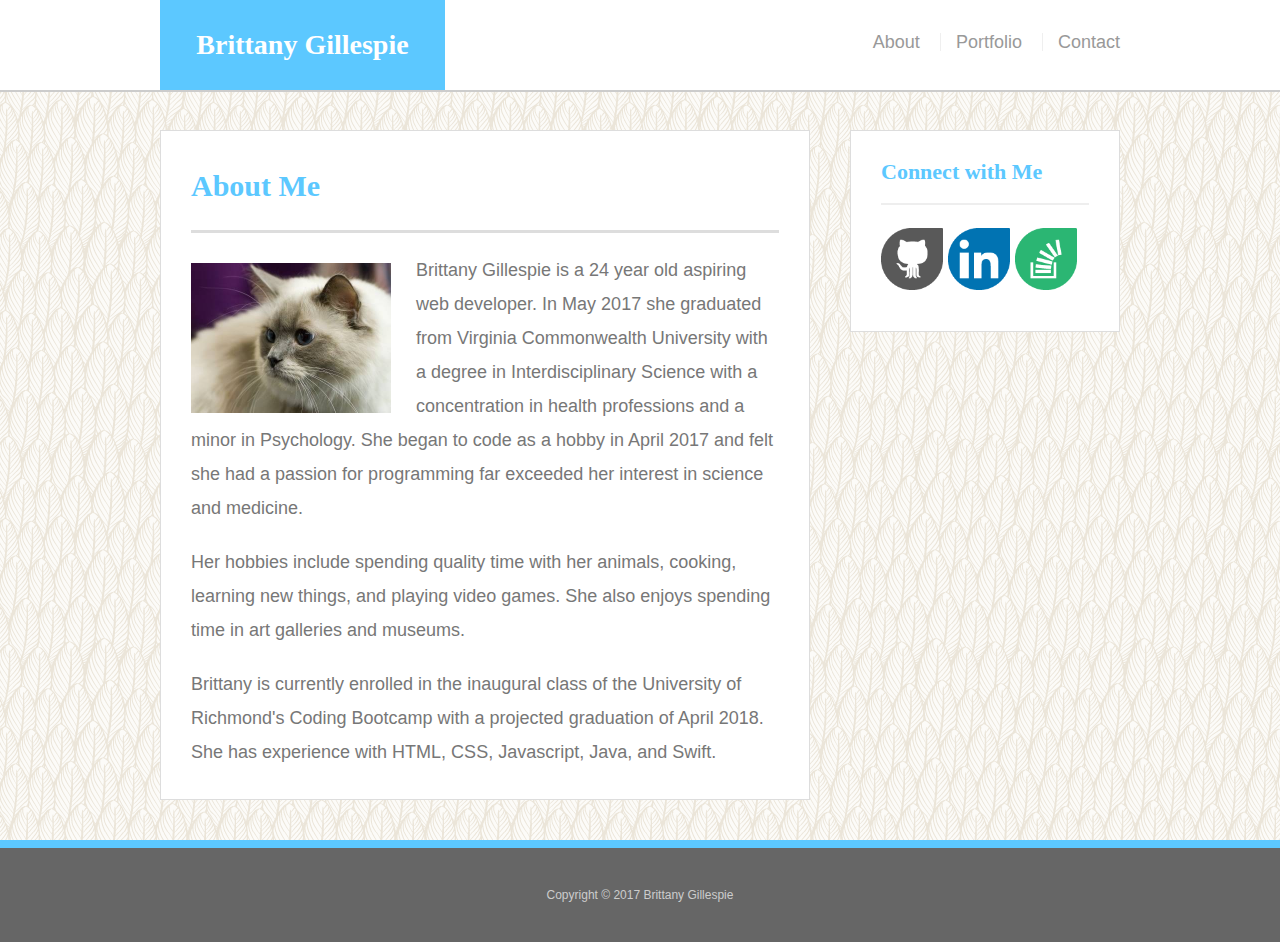
==== index.html @ 6a3278f0 "final" ====
<!doctype html>
<html lang="en-us">

<head>
  <meta charset="UTF-8">
  <title>About | Brittany Gillespie</title>
  <link rel="stylesheet" type="text/css" href="assets/css/reset.css">
  <link rel="stylesheet" type="text/css" href="assets/css/style.css">
</head>

<body>

  <header id="masthead">
    <div class="container">
      <a href="index.html" id="logo">Brittany Gillespie</a>
      <nav>
        <a href="index.html">About</a>
        <a href="portfolio.html">Portfolio</a>
        <a href="contact.html">Contact</a>
      </nav>
    </div>
  </header>

  <div id="main-container" class="container">
    <section class="main-section">
      <h1>About Me</h1>

      <img src="assets/images/cat.jpg" class="auth-image" alt="Your Name">

           <p class="topPara">
            Brittany Gillespie is a 24 year old aspiring web developer. In May 2017 she graduated from Virginia Commonwealth University with a degree in Interdisciplinary Science with a concentration in health professions and a minor in Psychology. She began to code as a hobby in April 2017 and felt she had a passion for programming far exceeded her interest in science and medicine.  
          </p>
          </p>
        
            Her hobbies include spending quality time with her animals, cooking, learning new things, and playing video games. She also enjoys spending time in art galleries and museums.   
          </p>
          <p>
        
            Brittany is currently enrolled in the inaugural class of the University of Richmond's Coding Bootcamp with a projected graduation of April 2018.  She has experience with HTML, CSS, Javascript, Java, and Swift.
          </p>

    </section>

    <section class="sidebar">
      <div id="connect">
        <h2>Connect with Me</h2>

        <a target="_blank" href="https://github.com/gillespiebn"><img src="assets/images/github2-dreamstale35.png" class="social" alt="GitHub" /></a>

        <a target="_blank" href="https://www.linkedin.com/in/gillespiebn/"><img src="assets/images/linkedin-dreamstale45.png" class="social" alt="LinkedIn" /></a>

        <a target="_blank" href="https://stackoverflow.com/users/8539633/brittany-gillespie"><img src="assets/images/overflow-dreamstale53.png" class="social" alt="Stack Overflow" /></a>

      </div>
    </section>
  </div>

  <footer>
    <div class="container">
      Copyright &copy; 2017 Brittany Gillespie
    </div>
  </footer>
</body>

</html>
---- assets/css/style.css ----
/* pretty much everything */

body {
  font-family: Arial, "Helvetica Neue", Helvetica, sans-serif;
  font-size: 18px;
  line-height: 34px;
  color: #777;
  background: url("../images/upfeathers.png");
}

* {
  box-sizing: border-box;
}

/* general */

.container {
  width: 100%;
  max-width: 960px;
  margin: 0 auto;
  clear: both;
}

h1,
h2,
h3,
p {
  margin-bottom: 20px;
}

p:last-child {
  margin-bottom: 0;
}

h1,
h2,
h3 {
  font-family: Georgia, Times, "Times New Roman", serif;
  font-weight: 700;
  color: #5CC8FF;
}

h1 {
  padding-bottom: 20px;
  font-size: 30px;
  line-height: 49px;
  border-bottom: 3px solid #ddd;
}

h2,
h3 {
  font-size: 22px;
}

/* header */

#masthead {
  position: fixed;
  z-index: 99;
  width: 100%;
  margin: 0 0 30px;
  overflow: auto;
  color: #fff;
  background: #fff;
  border-bottom: 2px solid #ccc;
}

#logo {
  float: left;
  width: 285px;
  height: 90px;
  font-family: Georgia, Times, "Times New Roman", serif;
  font-size: 28px;
  font-weight: 600;  line-height: 90px;
  color: #fff;
  text-align: center;
  text-decoration: none;
  background: #5CC8FF;
}

nav {
  float: right;
  margin-top: 25px;
}

nav a {
  display: inline-block;
  padding-left: 15px;
  margin-left: 15px;
  line-height: 18px;
  color: #999;
  text-decoration: none;
  border-left: 1px solid #efefef;
}

nav a:first-child {
  border-left: 0 none;
}

/* footer */

footer {
  padding: 30px 0;
  clear: both;
  font-size: 12px;
  color: #fff;
  color: #ccc;
  text-align: center;
  background: #666;
  border-top: 8px solid #5CC8FF;
}

/* sidebar */

.sidebar {
  float: right;
  width: 100%;
  max-width: 270px;
  padding: 30px;
  margin-bottom: 20px;
  background: #fff;
  border: 1px solid #ddd;
}

h3,
.sidebar h2 {
  padding-bottom: 20px;
  margin-bottom: 15px;
  line-height: 22px;
  border-bottom: 2px solid #eee;
}

.social {
  width: 62px;
  height: 62px;
  margin-top: 8px;
  margin-right: 5px;
}

.social:last-child {
  margin-right: 0;
}

/* main */

#main-container {
  padding-top: 130px;
}

.main-section {
  float: left;
  width: 100%;
  max-width: 650px;
  padding: 30px;
  margin: 0 0 40px;
  background: #fff;
  border: 1px solid #ddd;
}

/* portfolio */

.work {
  position: relative;
  float: left;
  width: 274px;
  margin: 20px 0 25px;
  overflow: auto;
}

.work:nth-child(even) {
  margin-right: 40px;
}

.work img {
  width: 100%;
  border: 0 none;
  opacity: 0.8;
}

.work h3 {
  position: absolute;
  bottom: 20px;
  width: 100%;
  padding: 15px;
  margin-bottom: 0;
  font-weight: 300;
  line-height: 30px;
  color: #fff;
  text-align: center;
  background: #5CC8FF;
  border-bottom: 0;
}

.auth-image {
  float: left;
  width: 200px;
  height: auto;
  margin-top: 10px;
  margin-right: 25px;
}

/* contact */

#contact-form ul {
  margin-bottom: 20px;
}

#contact-form li {
  margin-bottom: 10px;
}

label,
input[type=text],
input[type=email],
textarea {
  display: block;
  width: 100%;
}

input[type=text],
input[type=email],
textarea {
  height: 35px;
  padding: 0 10px;
  font-size: 14px;
  border: 1px solid #ddd;
}

textarea {
  height: 200px;
}

input[type=submit] {
  padding: 10px 30px;
  font-size: 18px;
  color: #fff;
  cursor: pointer;
  background: #5CC8FF;
  border: 0 none;
}

/* Media 980px*/

@media only screen and (max-width: 980px) {
  
  #masthead {
    position: static;
    margin-bottom: 0px;
  }

  #logo {
    margin-left: 70px;
    margin-right: 0px;

  }

  #main-container {
    padding-top: 10px;
    padding-bottom: 10px;
    margin-right: 0px;
    margin-left: 0px;
    padding-left: 80px;
    padding-right: 50px;
  }

  .main-section {
    width: 60%;
    margin-top: 10px;
    margin-right: 0px;
    padding-right: 0px;
  }
  nav a{
    float: left;
  }

  nav {
    margin-right: 70px;
  }

  .sidebar {
    margin-top: 10px;
    margin-left: 0.1%;
    width: 40%;
  }

  .work {
    width: 90%;
    height: 100%;
  }

  .auth-image {
    width: 100%;
    margin: 0px;
    align-content: center;
    padding-left: 15px;
    padding-bottom: 10px;
  }

}



/* Media 768px */

@media only screen and (max-width: 768px) {

  #masthead {
    position: static;
    margin-bottom: 0px;
  }

  #logo {
    margin-left: 20px;
    margin-right: 0px;

  }

  #main-container {
    padding-top: 20px;
    padding-bottom: 20px;
    margin-left: 0px;
    margin-right: 0px;
    padding-left: 20px;
    padding-right: 20px;
    height: 100%;
  }

  #topPara {
      float: none;
      clear: both;
      margin-top: 10px;
  }

  .main-section {
    float: none;
    clear: both;
    width: 100%;
    min-width: 640px;
    max-width: 768px;
    margin-top: 10px;
    margin-right: 0px;
    padding-right: 0px;
  }

  .sidebar {
    width: 100%;
    min-width: 640px;
    max-width: 768px;
    margin-top: 10px;
    margin-right: 0px;
    float: none;
    clear: both;
  }

  nav a{
    float: left;
  }

  nav {
    margin-right: 20px;
  }

  .work {
    width: 90%;
    height: 100%;
  }

  .auth-image {
    width: 95%;
    margin: 0px;
    align-content: center;
    padding-left: 15px;
    padding-right: 15px;
    padding-bottom: 10px;
  }

}

/* Media 640px */

@media only screen and (max-width: 640px) {
  

  #masthead {
    position: static;
    padding: 0px;
    margin-bottom: 0px;
    overflow: auto;
  }

  #logo {
    width: 100%;
    padding:0px; 
    margin: 0px;
    overflow: auto;
    align-content: center;
  }

  #main-container {
    padding-top: 5px;
    padding-bottom: 5px;
    margin-right: 0px;
    margin-left: 0px;
    padding-left: 0px;
    padding-right: 0px;
  }

  .main-section {
    width: 100%;
    max-width: 630px;
    margin-top: 5px;
    margin-right: 0px;
    padding-right: 0px;
  }

  .sidebar {
    margin-top: 5px;
    width: 100%;
    max-width: 630px;
  }



  nav a {
    padding: 5px;
    margin-top: 5px;
    overflow: auto;
    float: none
  }

  nav {
    float: none;
    text-align: center;
  }

  .work {
    width: 90%;
    height: 100%;
  }

  .auth-image {
    width: 90%;
    margin: 0px;
    align-content: center;
    padding-left: 15px;
    padding-bottom: 10px;
  }

}
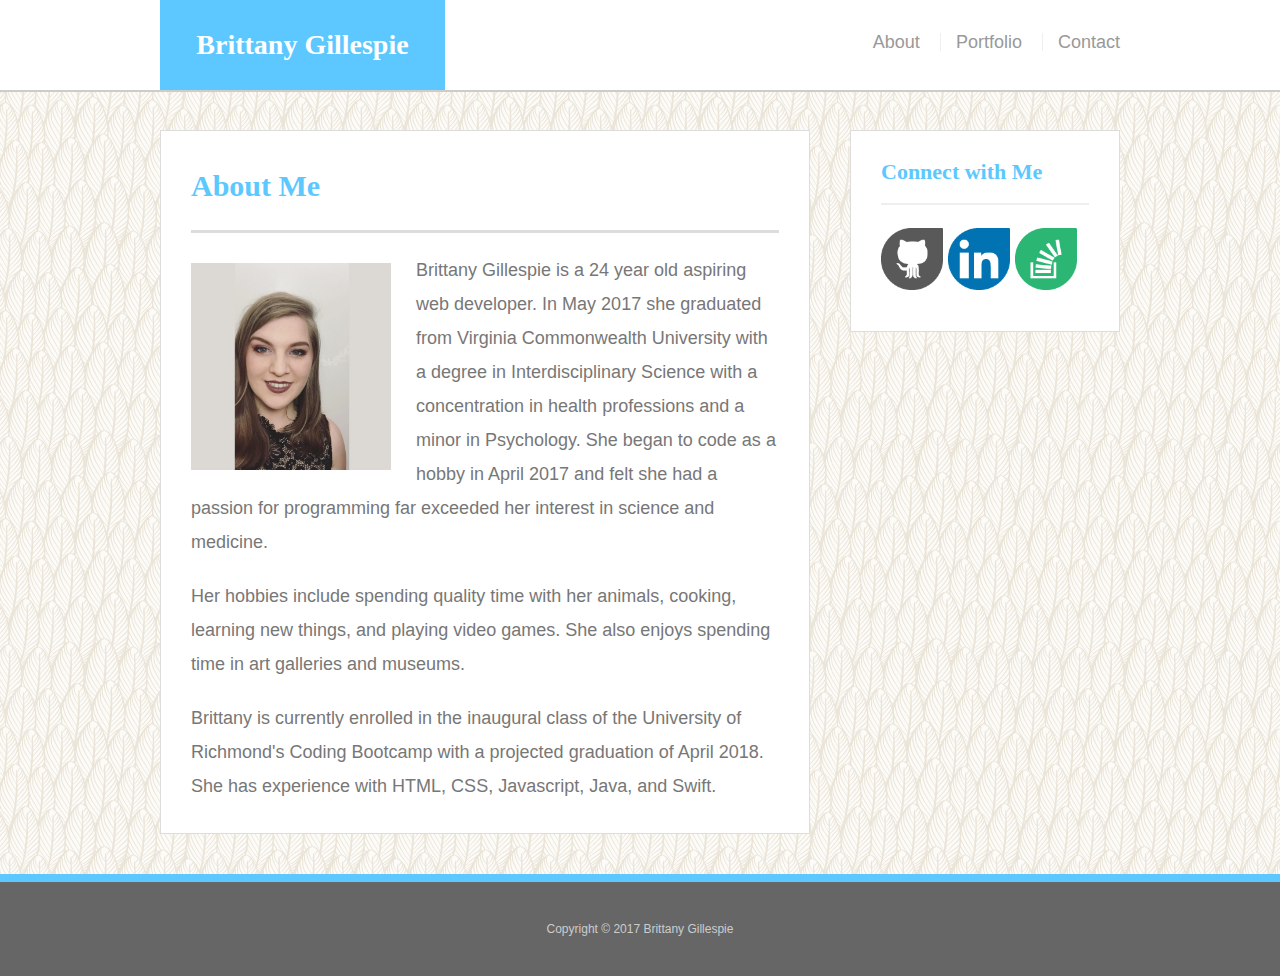
==== commit 0522f94f: "adding links and updating my picture" ====
--- a/index.html
+++ b/index.html
@@ -9,7 +9,6 @@
 </head>
 
 <body>
-
   <header id="masthead">
     <div class="container">
       <a href="index.html" id="logo">Brittany Gillespie</a>
@@ -25,7 +24,7 @@
     <section class="main-section">
       <h1>About Me</h1>
 
-      <img src="assets/images/cat.jpg" class="auth-image" alt="Your Name">
+      <img src="assets/images/brittanyGillespie.png" class="auth-image" alt="Brittany Gillespie">
 
            <p class="topPara">
             Brittany Gillespie is a 24 year old aspiring web developer. In May 2017 she graduated from Virginia Commonwealth University with a degree in Interdisciplinary Science with a concentration in health professions and a minor in Psychology. She began to code as a hobby in April 2017 and felt she had a passion for programming far exceeded her interest in science and medicine.  
@@ -62,4 +61,6 @@
   </footer>
 </body>
 
-</html>+</html>
+
+<!-- sjdnf -->--- a/assets/css/style.css
+++ b/assets/css/style.css
@@ -446,4 +446,6 @@
     padding-bottom: 10px;
   }
 
-}+}
+
+/*kjdfgd*/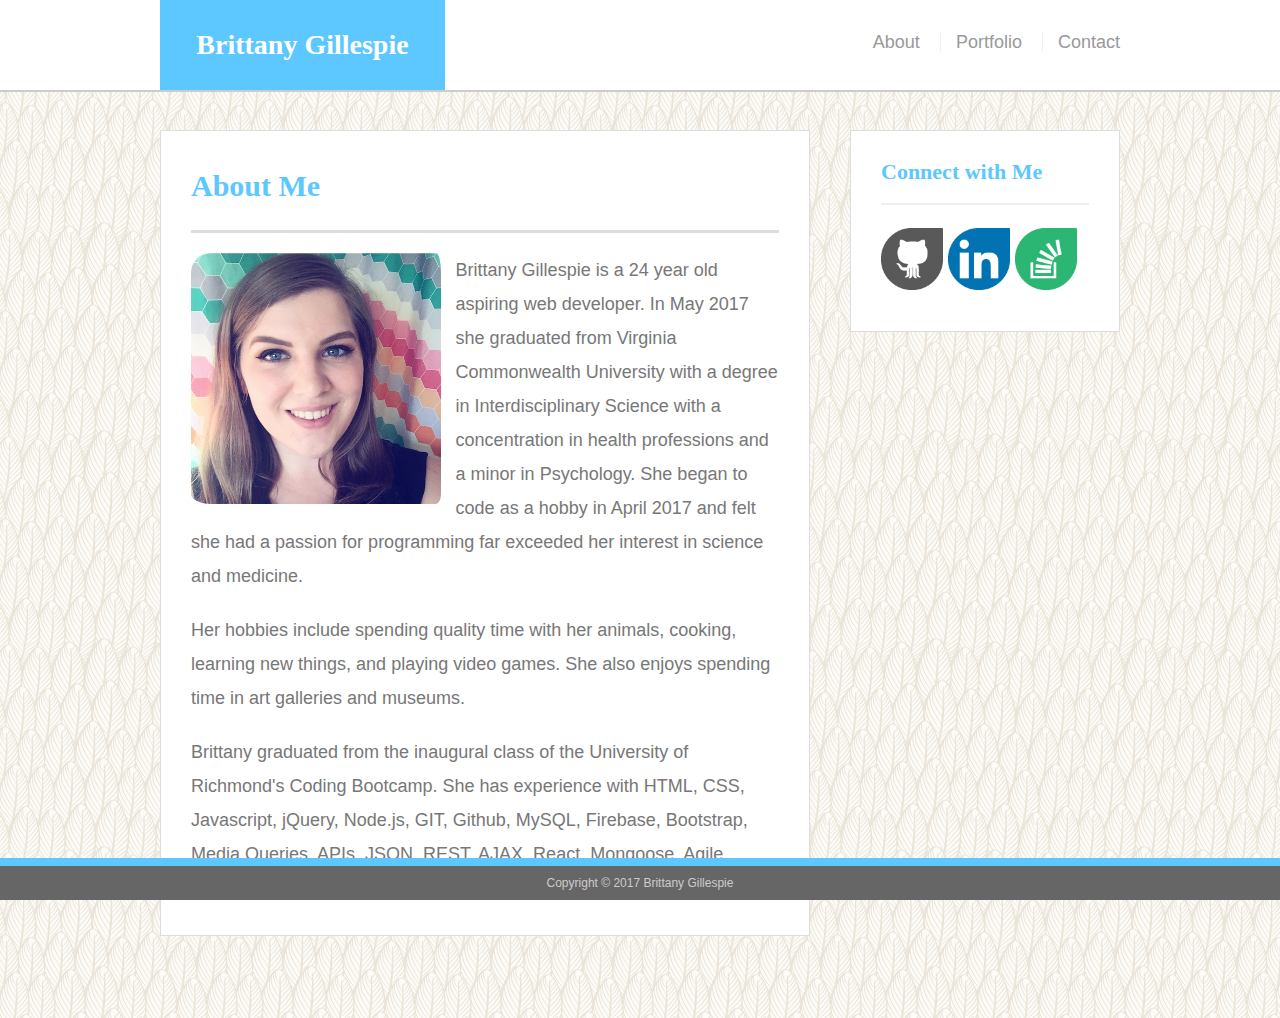
==== commit 2ce7f557: "trying to fix sticky footer" ====
--- a/index.html
+++ b/index.html
@@ -24,7 +24,7 @@
     <section class="main-section">
       <h1>About Me</h1>
 
-      <img src="assets/images/brittanyGillespie.png" class="auth-image" alt="Brittany Gillespie">
+      <img src="assets/images/brittanyGillespie.jpg" class="auth-image" alt="Brittany Gillespie">
 
            <p class="topPara">
             Brittany Gillespie is a 24 year old aspiring web developer. In May 2017 she graduated from Virginia Commonwealth University with a degree in Interdisciplinary Science with a concentration in health professions and a minor in Psychology. She began to code as a hobby in April 2017 and felt she had a passion for programming far exceeded her interest in science and medicine.  
@@ -35,7 +35,7 @@
           </p>
           <p>
         
-            Brittany is currently enrolled in the inaugural class of the University of Richmond's Coding Bootcamp with a projected graduation of April 2018.  She has experience with HTML, CSS, Javascript, Java, and Swift.
+            Brittany graduated from the inaugural class of the University of Richmond's Coding Bootcamp. She has experience with HTML, CSS, Javascript, jQuery, Node.js, GIT, Github, MySQL, Firebase, Bootstrap, Media Queries, APIs, JSON, REST, AJAX, React, Mongoose, Agile methodologies, and User Interface design.
           </p>
 
     </section>
@@ -63,4 +63,4 @@
 
 </html>
 
-<!-- sjdnf -->+<!-- trying to update for picture -->--- a/assets/css/style.css
+++ b/assets/css/style.css
@@ -20,7 +20,10 @@
   margin: 0 auto;
   clear: both;
 }
-
+a {
+  text-decoration: none;
+  font-family: Arial, Helvetica, sans-serif;
+}
 h1,
 h2,
 h3,
@@ -100,14 +103,23 @@
 /* footer */
 
 footer {
-  padding: 30px 0;
-  clear: both;
-  font-size: 12px;
-  color: #fff;
-  color: #ccc;
-  text-align: center;
-  background: #666;
-  border-top: 8px solid #5CC8FF;
+  padding: 0 !important;
+  clear: both !important;
+  font-size: 12px !important;
+  color: #fff !important; 
+  color: #ccc !important; 
+  text-align: center !important;
+  background: #666 !important;
+  border-top: 8px solid #5CC8FF !important;
+  position: sticky !important; 
+  left: 0 !important; 
+  right: 0 !important;
+  bottom: 0 !important; 
+}
+
+.invisiblediv {
+ height: 600px;
+ clear: both;
 }
 
 /* sidebar */
@@ -159,45 +171,65 @@
 
 /* portfolio */
 
+.main-section-port {
+  float: left;
+  width: 100%;
+  max-width: 650px;
+  padding: 30px;
+  margin: 0 0 40px;
+  background: #fff;
+  border: 1px solid #ddd;
+}
+
 .work {
-  position: relative;
+ width: 1fr 1fr 1fr 1fr;
+}
+
+.auth-image {
+  width: 45%;
+  margin: 0px;
+  align-content: center;
+  padding-right: 15px;
+  padding-bottom: 10px;
+  border-radius: 20px;
   float: left;
-  width: 274px;
-  margin: 20px 0 25px;
-  overflow: auto;
-}
-
-.work:nth-child(even) {
-  margin-right: 40px;
+}
+
+
+.work h3 {
+ 
 }
 
 .work img {
-  width: 100%;
-  border: 0 none;
-  opacity: 0.8;
-}
-
-.work h3 {
-  position: absolute;
-  bottom: 20px;
-  width: 100%;
-  padding: 15px;
-  margin-bottom: 0;
-  font-weight: 300;
-  line-height: 30px;
-  color: #fff;
+  width: 90%;
+  align-content: center; 
+  border-radius: 20px;
+
+}
+
+.website {
+border-radius: 10px;
+padding: 10px;
+background-color: #5CC8FF;
+color: #eee;
+width: 40%;
+text-align: center;
+float: left;
+margin: 10px;
+}
+
+.github {
+  border-radius: 10px;
+  padding: 10px;
+  background-color: #5CC8FF;
+  color: #eee;
+  width: 40%;
   text-align: center;
-  background: #5CC8FF;
-  border-bottom: 0;
-}
-
-.auth-image {
   float: left;
-  width: 200px;
-  height: auto;
-  margin-top: 10px;
-  margin-right: 25px;
-}
+  margin: 10px;
+  }
+
+
 
 /* contact */
 
@@ -289,11 +321,12 @@
   }
 
   .auth-image {
-    width: 100%;
+    width: 90%;
     margin: 0px;
     align-content: center;
     padding-left: 15px;
     padding-bottom: 10px;
+    border-radius: 20px;
   }
 
 }
@@ -366,12 +399,14 @@
   }
 
   .auth-image {
-    width: 95%;
+    width: 80%;
     margin: 0px;
     align-content: center;
     padding-left: 15px;
     padding-right: 15px;
     padding-bottom: 10px;
+    border-radius: 20px;
+    float: none;
   }
 
 }
@@ -439,11 +474,13 @@
   }
 
   .auth-image {
-    width: 90%;
+    width: 80%;
     margin: 0px;
     align-content: center;
     padding-left: 15px;
     padding-bottom: 10px;
+    border-radius: 20px;
+    float: none;
   }
 
 }
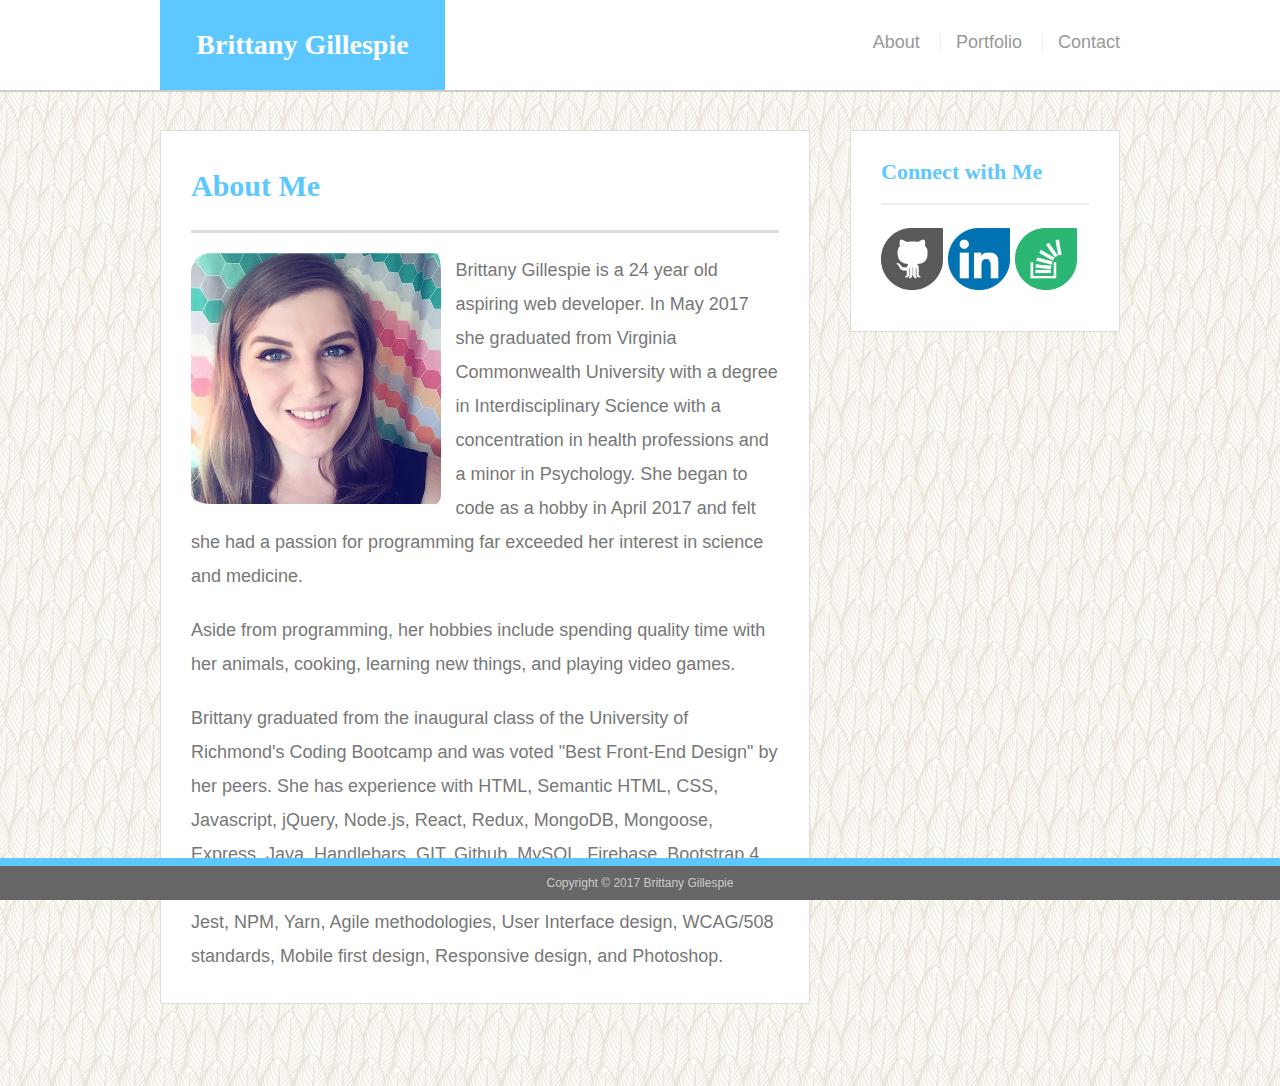
==== commit bd4431b5: "Updating Technologies" ====
--- a/index.html
+++ b/index.html
@@ -31,11 +31,11 @@
           </p>
           </p>
         
-            Her hobbies include spending quality time with her animals, cooking, learning new things, and playing video games. She also enjoys spending time in art galleries and museums.   
+            Aside from programming, her hobbies include spending quality time with her animals, cooking, learning new things, and playing video games.   
           </p>
           <p>
         
-            Brittany graduated from the inaugural class of the University of Richmond's Coding Bootcamp. She has experience with HTML, CSS, Javascript, jQuery, Node.js, GIT, Github, MySQL, Firebase, Bootstrap, Media Queries, APIs, JSON, REST, AJAX, React, Mongoose, Agile methodologies, and User Interface design.
+            Brittany graduated from the inaugural class of the University of Richmond's Coding Bootcamp and was voted "Best Front-End Design" by her peers. She has experience with HTML, Semantic HTML, CSS, Javascript, jQuery, Node.js, React, Redux, MongoDB, Mongoose, Express, Java, Handlebars, GIT, Github, MySQL, Firebase, Bootstrap 4, Semantic UI, Media Queries, APIs,  JSON, REST, AJAX, Mocha, Chai, Jest, NPM, Yarn, Agile methodologies, User Interface design, WCAG/508 standards, Mobile first design, Responsive design, and Photoshop.
           </p>
 
     </section>
@@ -63,4 +63,4 @@
 
 </html>
 
-<!-- trying to update for picture -->+<!-- trying to update for picture -->
